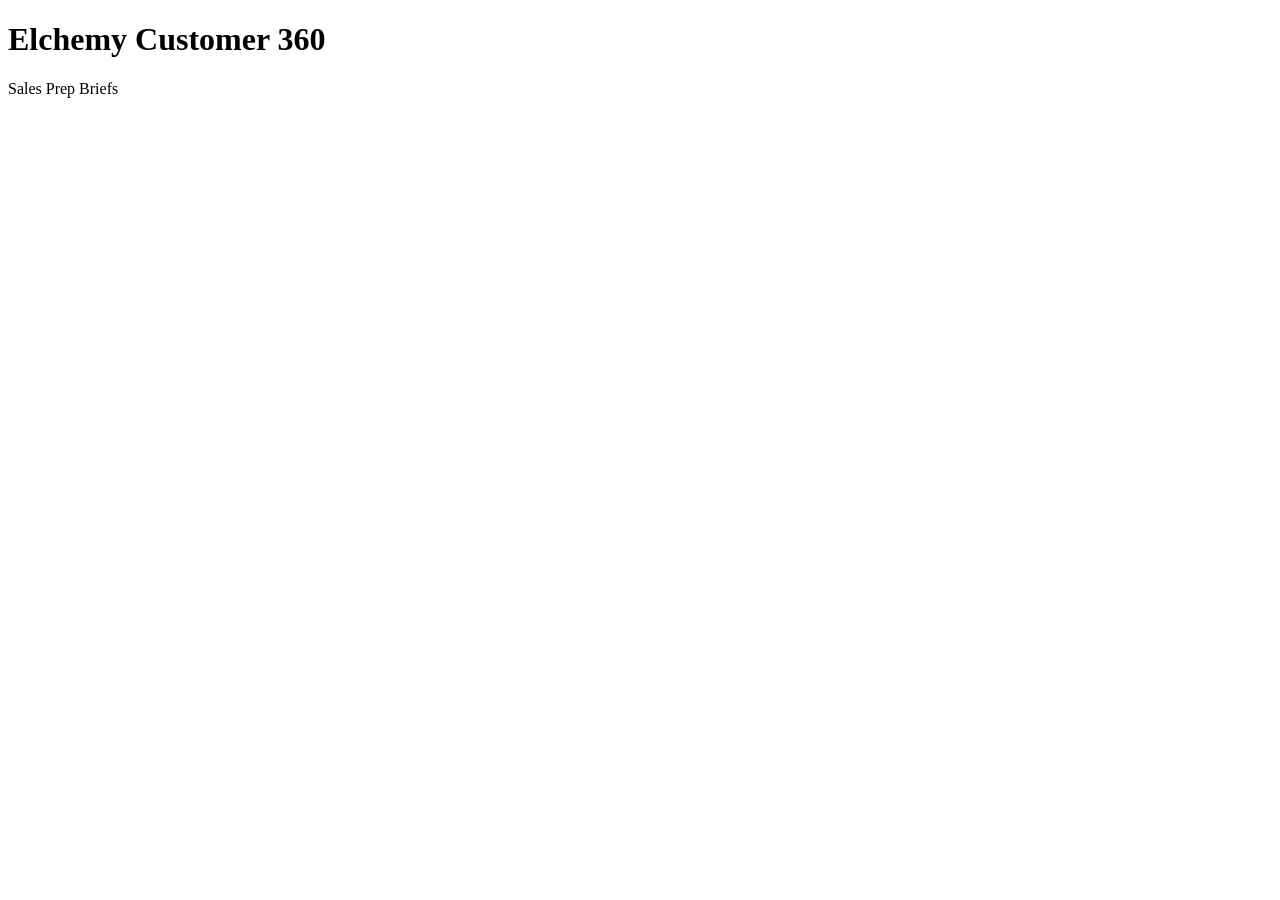
==== frontend/index.html @ 449f7168 "folder structure revamp" ====
<!DOCTYPE html>
<html lang="en">
<head>
  <meta charset="UTF-8" />
  <title>Elchemy Customer 360</title>
  <link rel="stylesheet" href="/static/style.css" />
</head>
<body>
  <header>
    <h1>Elchemy <span class="accent">Customer 360</span></h1>
    <p class="tag">Sales Prep Briefs</p>
  </header>
  <main>
    <div id="customer-grid" class="grid"></div>
  </main>
  <script src="/static/app.js"></script>
  <script>renderCustomerList();</script>
</body>
</html>
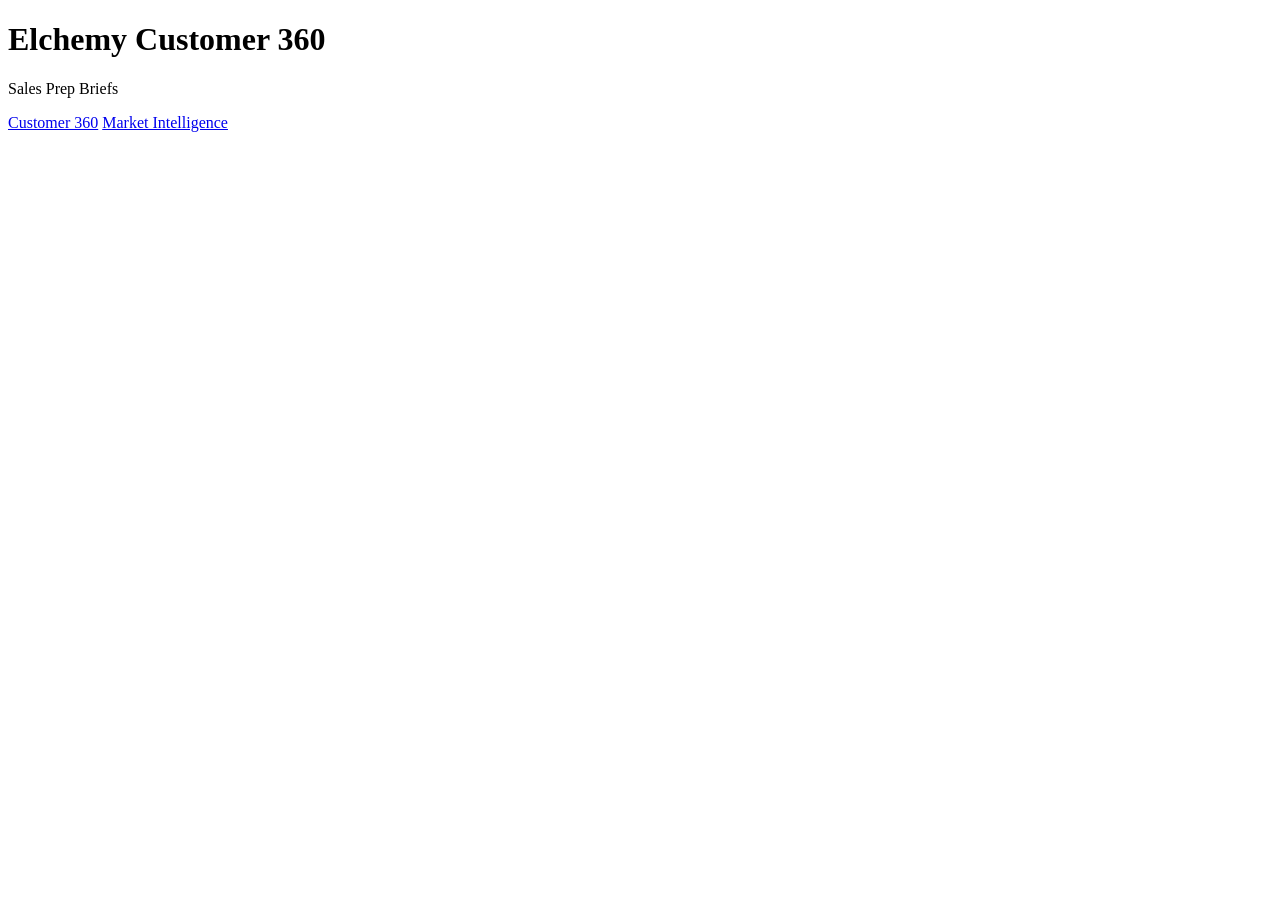
==== commit 0579d052: "MARKET INTELLIGENCE INITIALK COMMIT" ====
--- a/frontend/index.html
+++ b/frontend/index.html
@@ -3,12 +3,16 @@
 <head>
   <meta charset="UTF-8" />
   <title>Elchemy Customer 360</title>
-  <link rel="stylesheet" href="/static/style.css" />
+  <link rel="stylesheet" href="/static/style.css?v=2" />
 </head>
 <body>
   <header>
     <h1>Elchemy <span class="accent">Customer 360</span></h1>
     <p class="tag">Sales Prep Briefs</p>
+    <nav class="tabs">
+      <a href="/" class="tab active">Customer 360</a>
+      <a href="/mi" class="tab">Market Intelligence</a>
+    </nav>
   </header>
   <main>
     <div id="customer-grid" class="grid"></div>
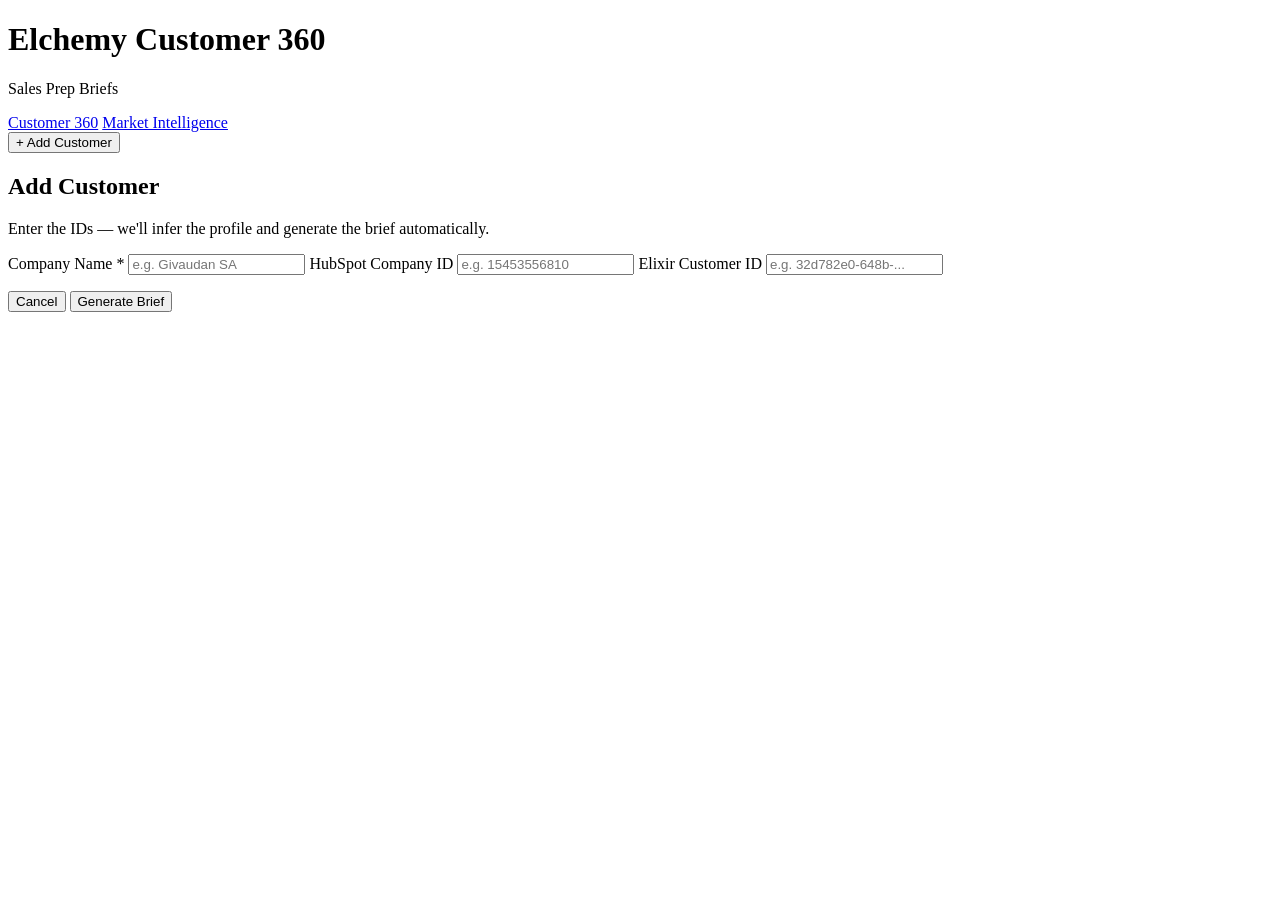
==== commit 1a8380c9: "added add customer cta" ====
--- a/frontend/index.html
+++ b/frontend/index.html
@@ -3,7 +3,7 @@
 <head>
   <meta charset="UTF-8" />
   <title>Elchemy Customer 360</title>
-  <link rel="stylesheet" href="/static/style.css?v=2" />
+  <link rel="stylesheet" href="/static/style.css?v=3" />
 </head>
 <body>
   <header>
@@ -15,9 +15,39 @@
     </nav>
   </header>
   <main>
+    <div class="list-toolbar">
+      <button id="add-customer-btn" class="add-btn">+ Add Customer</button>
+    </div>
     <div id="customer-grid" class="grid"></div>
   </main>
-  <script src="/static/app.js"></script>
+
+  <!-- Add Customer Modal -->
+  <div id="add-customer-modal" class="modal-backdrop">
+    <div class="modal">
+      <h2 class="modal-title">Add Customer</h2>
+      <p class="modal-sub">Enter the IDs — we'll infer the profile and generate the brief automatically.</p>
+      <form id="add-customer-form">
+        <label class="field-label">Company Name <span class="req">*</span></label>
+        <input id="ac-company" class="field-input" type="text" placeholder="e.g. Givaudan SA" required />
+
+        <label class="field-label">HubSpot Company ID</label>
+        <input id="ac-hubspot" class="field-input" type="text" placeholder="e.g. 15453556810" />
+
+        <label class="field-label">Elixir Customer ID</label>
+        <input id="ac-elixir" class="field-input" type="text" placeholder="e.g. 32d782e0-648b-..." />
+
+        <p id="ac-status" class="ac-status"></p>
+        <p id="ac-error" class="ac-error"></p>
+
+        <div class="modal-actions">
+          <button type="button" id="ac-cancel" class="btn-secondary">Cancel</button>
+          <button type="submit" id="ac-submit" class="btn-primary">Generate Brief</button>
+        </div>
+      </form>
+    </div>
+  </div>
+
+  <script src="/static/app.js?v=3"></script>
   <script>renderCustomerList();</script>
 </body>
 </html>
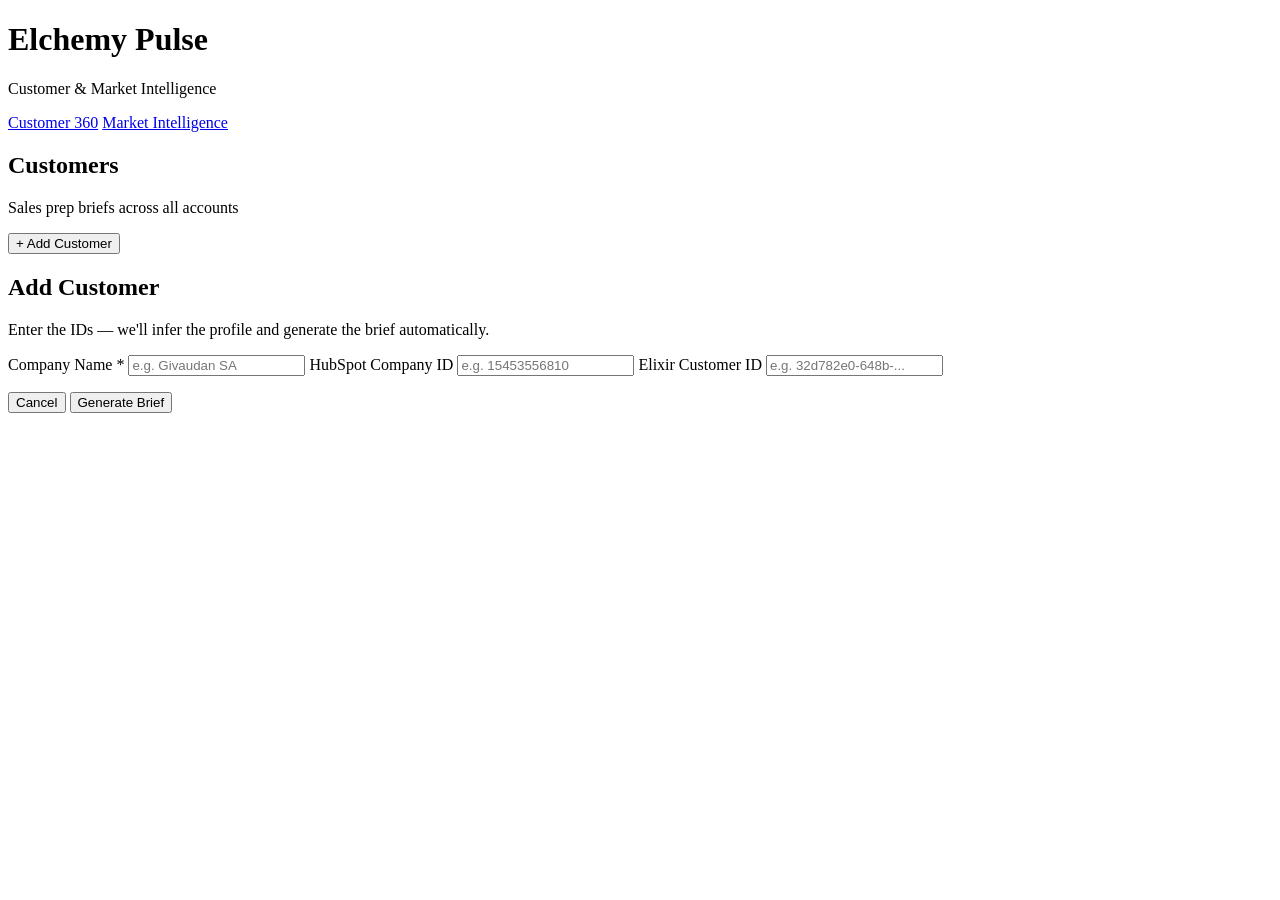
==== commit c30ac34a: "ui revamp" ====
--- a/frontend/index.html
+++ b/frontend/index.html
@@ -2,20 +2,27 @@
 <html lang="en">
 <head>
   <meta charset="UTF-8" />
-  <title>Elchemy Customer 360</title>
-  <link rel="stylesheet" href="/static/style.css?v=3" />
+  <title>Elchemy Pulse</title>
+  <link rel="stylesheet" href="/static/style.css?v=7" />
 </head>
 <body>
-  <header>
-    <h1>Elchemy <span class="accent">Customer 360</span></h1>
-    <p class="tag">Sales Prep Briefs</p>
+  <header class="app-header">
+    <div class="app-brand">
+      <h1 class="app-title">Elchemy <span class="accent">Pulse</span></h1>
+      <p class="app-tagline">Customer &amp; Market Intelligence</p>
+    </div>
     <nav class="tabs">
       <a href="/" class="tab active">Customer 360</a>
       <a href="/mi" class="tab">Market Intelligence</a>
     </nav>
   </header>
+
   <main>
-    <div class="list-toolbar">
+    <div class="page-toolbar">
+      <div>
+        <h2 class="page-title">Customers</h2>
+        <p class="page-sub">Sales prep briefs across all accounts</p>
+      </div>
       <button id="add-customer-btn" class="add-btn">+ Add Customer</button>
     </div>
     <div id="customer-grid" class="grid"></div>
@@ -47,7 +54,7 @@
     </div>
   </div>
 
-  <script src="/static/app.js?v=3"></script>
+  <script src="/static/app.js?v=7"></script>
   <script>renderCustomerList();</script>
 </body>
 </html>
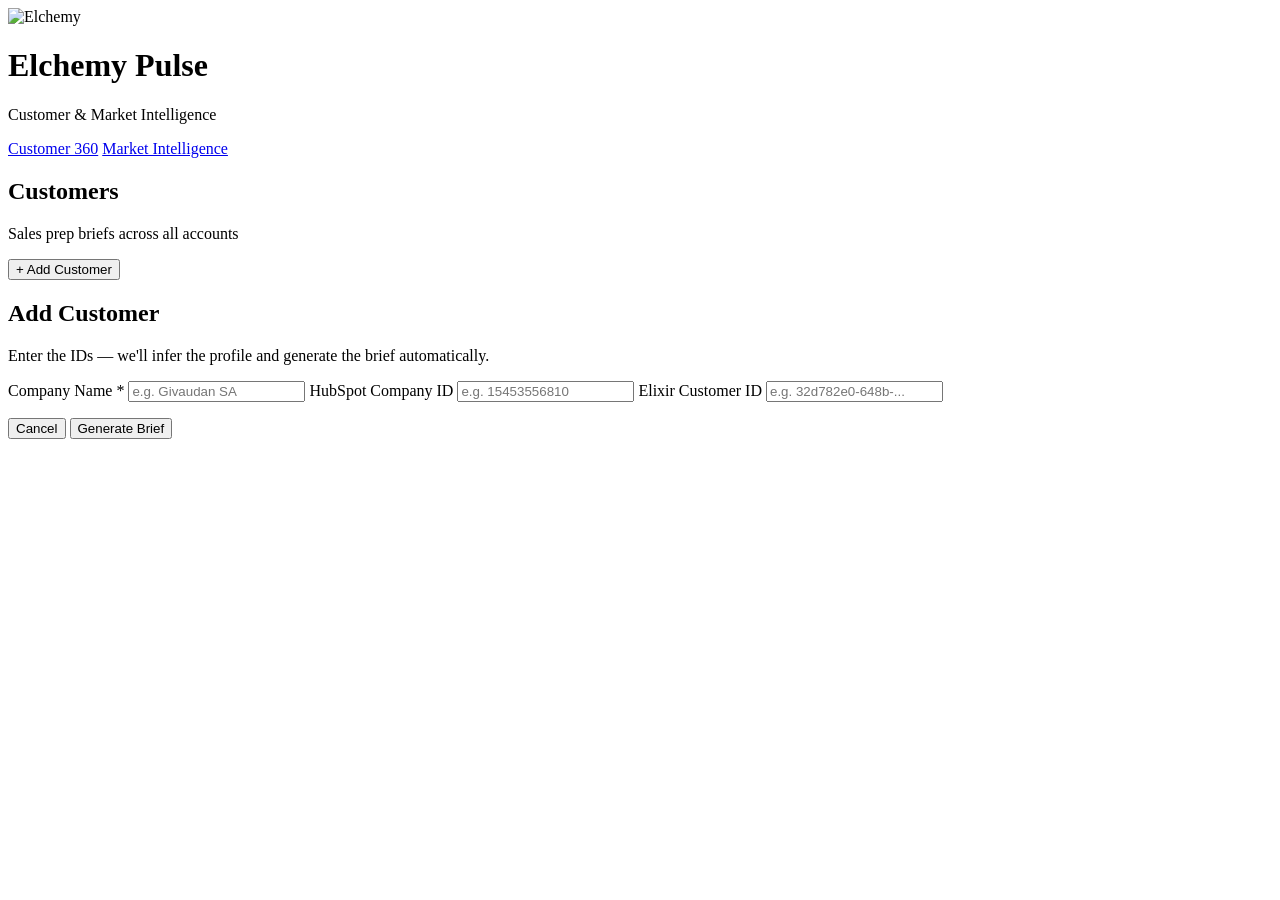
==== commit c93cf803: "css fix" ====
--- a/frontend/index.html
+++ b/frontend/index.html
@@ -3,13 +3,19 @@
 <head>
   <meta charset="UTF-8" />
   <title>Elchemy Pulse</title>
+  <link rel="icon" type="image/svg+xml" href="/static/favicon.svg" />
   <link rel="stylesheet" href="/static/style.css?v=7" />
 </head>
 <body>
   <header class="app-header">
     <div class="app-brand">
-      <h1 class="app-title">Elchemy <span class="accent">Pulse</span></h1>
-      <p class="app-tagline">Customer &amp; Market Intelligence</p>
+      <div class="brand-lockup">
+        <img class="brand-logo" src="/static/favicon.svg" alt="Elchemy" />
+        <div>
+          <h1 class="app-title">Elchemy <span class="accent">Pulse</span></h1>
+          <p class="app-tagline">Customer &amp; Market Intelligence</p>
+        </div>
+      </div>
     </div>
     <nav class="tabs">
       <a href="/" class="tab active">Customer 360</a>
